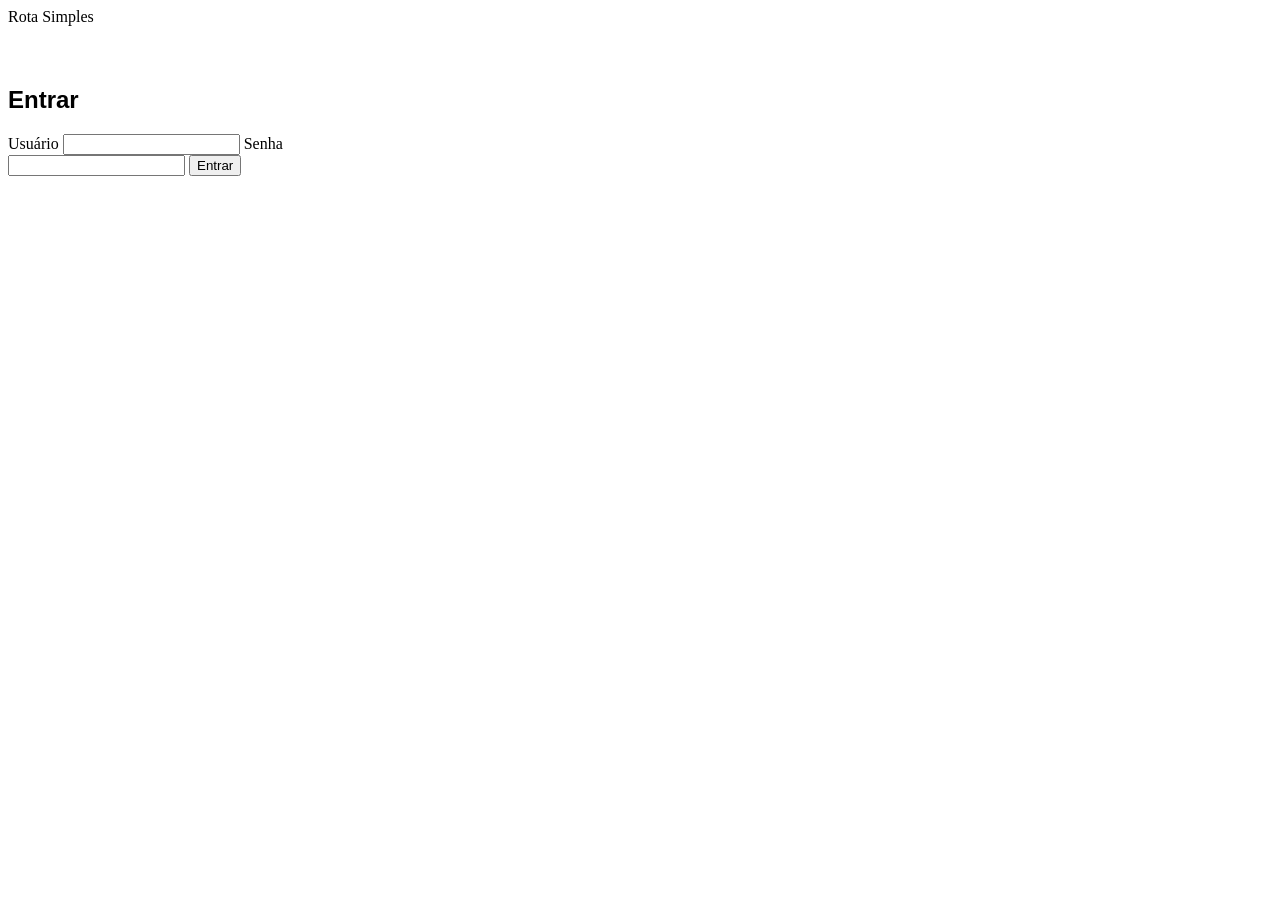
==== index.html @ faa96238 "Add files via upload" ====
<!DOCTYPE html>
<html lang="pt-BR">
<head>
<meta charset="UTF-8">
<meta name="viewport" content="width=device-width, initial-scale=1.0">
<title>Rota Simples - Login</title>
<link rel="stylesheet" href="css/style.css">
</head>
<body>
  <div class="topo">Rota Simples</div>
  <div class="container" style="max-width: 380px; padding-top: 60px;">
    <div class="card">
      <h2 style="margin-top:0; color: var(--indigo); font-family:'Montserrat',sans-serif;">Entrar</h2>

      <label for="usuario">Usuário</label>
      <input type="text" id="usuario" autocomplete="username" autocapitalize="none">

      <label for="senha">Senha</label>
      <input type="password" id="senha" autocomplete="current-password">

      <button class="btn-primario" id="btnEntrar" onclick="entrar()">Entrar</button>
      <div id="mensagemErro" class="erro-msg"></div>
    </div>
  </div>

  <script src="js/api.js"></script>
  <script>
    // Se já tem sessão salva, pula direto pra tela certa
    const sessao = sessaoAtual();
    if (sessao) irParaTelaDoPerfil(sessao.perfil);

    async function entrar() {
      const usuario = document.getElementById('usuario').value.trim();
      const senha = document.getElementById('senha').value;
      const btn = document.getElementById('btnEntrar');
      const msg = document.getElementById('mensagemErro');
      msg.textContent = '';

      if (!usuario || !senha) {
        msg.textContent = 'Preencha usuário e senha.';
        return;
      }

      btn.disabled = true;
      btn.textContent = 'Entrando...';

      try {
        const resp = await chamarAPI('login', { usuario, senha });
        if (resp.ok) {
          salvarSessao({ usuario: resp.usuario, perfil: resp.perfil });
          irParaTelaDoPerfil(resp.perfil);
        } else {
          msg.textContent = resp.erro || 'Não foi possível entrar.';
        }
      } catch (e) {
        msg.textContent = 'Sem conexão. Verifique o sinal e tente novamente.';
      } finally {
        btn.disabled = false;
        btn.textContent = 'Entrar';
      }
    }

    function irParaTelaDoPerfil(perfil) {
      if (perfil === 'MOTORISTA') {
        location.href = 'motorista.html';
      } else {
        location.href = 'roteirizador.html'; // MASTER / CONTROLADOR
      }
    }
  </script>
</body>
</html>
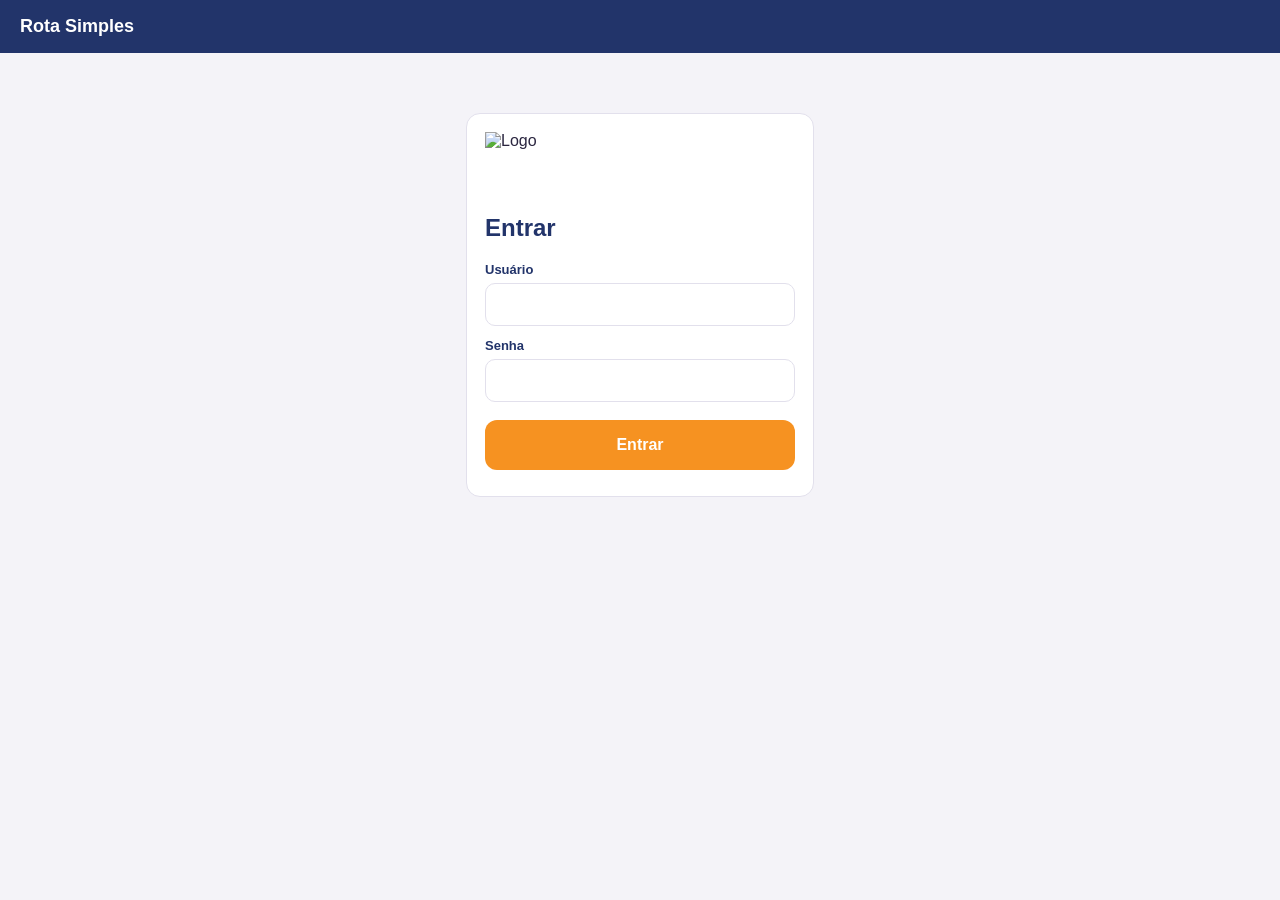
==== commit 1e046892: "Add files via upload" ====
--- a/index.html
+++ b/index.html
@@ -10,6 +10,7 @@
   <div class="topo">Rota Simples</div>
   <div class="container" style="max-width: 380px; padding-top: 60px;">
     <div class="card">
+      <img src="assets/logo.png" alt="Logo" class="logo-login">
       <h2 style="margin-top:0; color: var(--indigo); font-family:'Montserrat',sans-serif;">Entrar</h2>
 
       <label for="usuario">Usuário</label>
--- a/css/style.css
+++ b/css/style.css
@@ -0,0 +1,177 @@
+:root {
+  --pink-tudo: #f69221;      /* laranja da logo */
+  --indigo: #22346a;         /* azul escuro da logo */
+  --indigo-escuro: #182548;  /* variação mais escura, pra hover/detalhes */
+  --cinza-fundo: #f4f3f8;
+  --cinza-borda: #e2e0ec;
+  --texto: #2b2640;
+  --sucesso: #1fa971;
+  --alerta: #c47000;
+  --erro: #d4183d;
+  --raio: 14px;
+}
+
+.logo-topo {
+  height: 32px;
+  display: block;
+}
+
+.logo-login {
+  height: 64px;
+  display: block;
+  margin: 0 auto 18px;
+}
+
+* { box-sizing: border-box; }
+
+body {
+  margin: 0;
+  font-family: 'Nunito Sans', 'Montserrat', 'Segoe UI', sans-serif;
+  background: var(--cinza-fundo);
+  color: var(--texto);
+  -webkit-tap-highlight-color: transparent;
+}
+
+.topo {
+  background: var(--indigo);
+  color: #fff;
+  padding: 16px 20px;
+  font-family: 'Montserrat', sans-serif;
+  font-weight: 700;
+  font-size: 18px;
+  display: flex;
+  align-items: center;
+  justify-content: space-between;
+  position: sticky;
+  top: 0;
+  z-index: 10;
+}
+
+.topo .sair {
+  font-size: 13px;
+  font-weight: 600;
+  opacity: 0.85;
+  cursor: pointer;
+}
+
+.container {
+  max-width: 620px;
+  margin: 0 auto;
+  padding: 20px 16px 100px;
+}
+
+.card {
+  background: #fff;
+  border: 1px solid var(--cinza-borda);
+  border-radius: var(--raio);
+  padding: 18px;
+  margin-bottom: 14px;
+}
+
+label {
+  display: block;
+  font-size: 13px;
+  font-weight: 600;
+  color: var(--indigo);
+  margin-bottom: 6px;
+  margin-top: 12px;
+}
+
+input, select, textarea {
+  width: 100%;
+  padding: 12px 14px;
+  border-radius: 10px;
+  border: 1px solid var(--cinza-borda);
+  font-size: 15px;
+  font-family: inherit;
+  background: #fff;
+}
+
+textarea { resize: vertical; min-height: 70px; }
+
+button {
+  font-family: inherit;
+  font-weight: 700;
+  border: none;
+  border-radius: 12px;
+  cursor: pointer;
+}
+
+.btn-primario {
+  background: var(--pink-tudo);
+  color: #fff;
+  width: 100%;
+  padding: 16px;
+  font-size: 16px;
+  margin-top: 18px;
+}
+
+.btn-primario:disabled { opacity: 0.5; }
+
+.btn-secundario {
+  background: #fff;
+  color: var(--indigo);
+  border: 2px solid var(--indigo) !important;
+  width: 100%;
+  padding: 12px;
+  font-size: 14px;
+}
+
+.btn-mais {
+  width: 56px;
+  height: 56px;
+  border-radius: 50%;
+  background: var(--pink-tudo);
+  color: #fff;
+  font-size: 28px;
+  display: flex;
+  align-items: center;
+  justify-content: center;
+  margin: 16px auto 0;
+  box-shadow: 0 4px 14px rgba(236, 0, 116, 0.35);
+}
+
+.badge {
+  display: inline-block;
+  padding: 3px 10px;
+  border-radius: 20px;
+  font-size: 11px;
+  font-weight: 700;
+  text-transform: uppercase;
+}
+.badge.pendente { background: #eee; color: #777; }
+.badge.em_entrega { background: #fff3d6; color: var(--alerta); }
+.badge.entregue { background: #e1f6ec; color: var(--sucesso); }
+.badge.nao_entregue { background: #fde3e8; color: var(--erro); }
+
+.faixa-sync {
+  position: fixed;
+  bottom: 0; left: 0; right: 0;
+  background: var(--indigo-escuro);
+  color: #fff;
+  text-align: center;
+  font-size: 13px;
+  padding: 10px;
+  font-weight: 600;
+  display: none;
+}
+.faixa-sync.visivel { display: block; }
+.faixa-sync.offline { background: var(--erro); }
+
+.pedido-item {
+  border: 1px solid var(--cinza-borda);
+  border-radius: var(--raio);
+  padding: 14px;
+  margin-bottom: 10px;
+}
+.pedido-item h3 { margin: 0 0 4px; font-size: 15px; }
+.pedido-item p { margin: 2px 0; font-size: 13px; color: #666; }
+
+.grid-2 { display: grid; grid-template-columns: 1fr 1fr; gap: 10px; }
+
+.erro-msg {
+  color: var(--erro);
+  font-size: 13px;
+  font-weight: 600;
+  margin-top: 8px;
+}
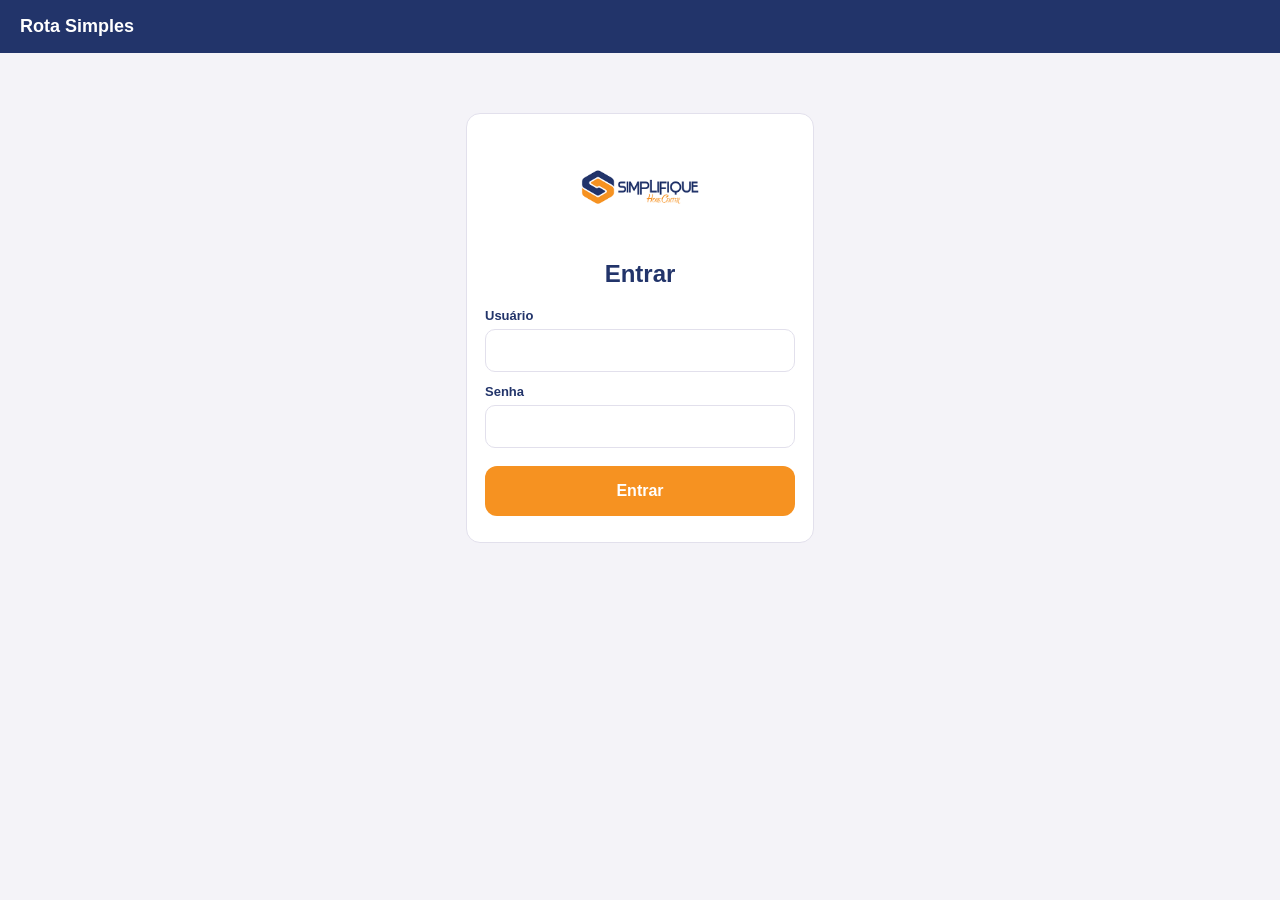
==== commit 02488e4c: "Add files via upload" ====
--- a/index.html
+++ b/index.html
@@ -11,7 +11,7 @@
   <div class="container" style="max-width: 380px; padding-top: 60px;">
     <div class="card">
       <img src="assets/logo.png" alt="Logo" class="logo-login">
-      <h2 style="margin-top:0; color: var(--indigo); font-family:'Montserrat',sans-serif;">Entrar</h2>
+      <h2 style="margin-top:0; text-align:center; color: var(--indigo); font-family:'Montserrat',sans-serif;">Entrar</h2>
 
       <label for="usuario">Usuário</label>
       <input type="text" id="usuario" autocomplete="username" autocapitalize="none">
--- a/css/style.css
+++ b/css/style.css
@@ -17,7 +17,7 @@
 }
 
 .logo-login {
-  height: 64px;
+  height: 110px;
   display: block;
   margin: 0 auto 18px;
 }
